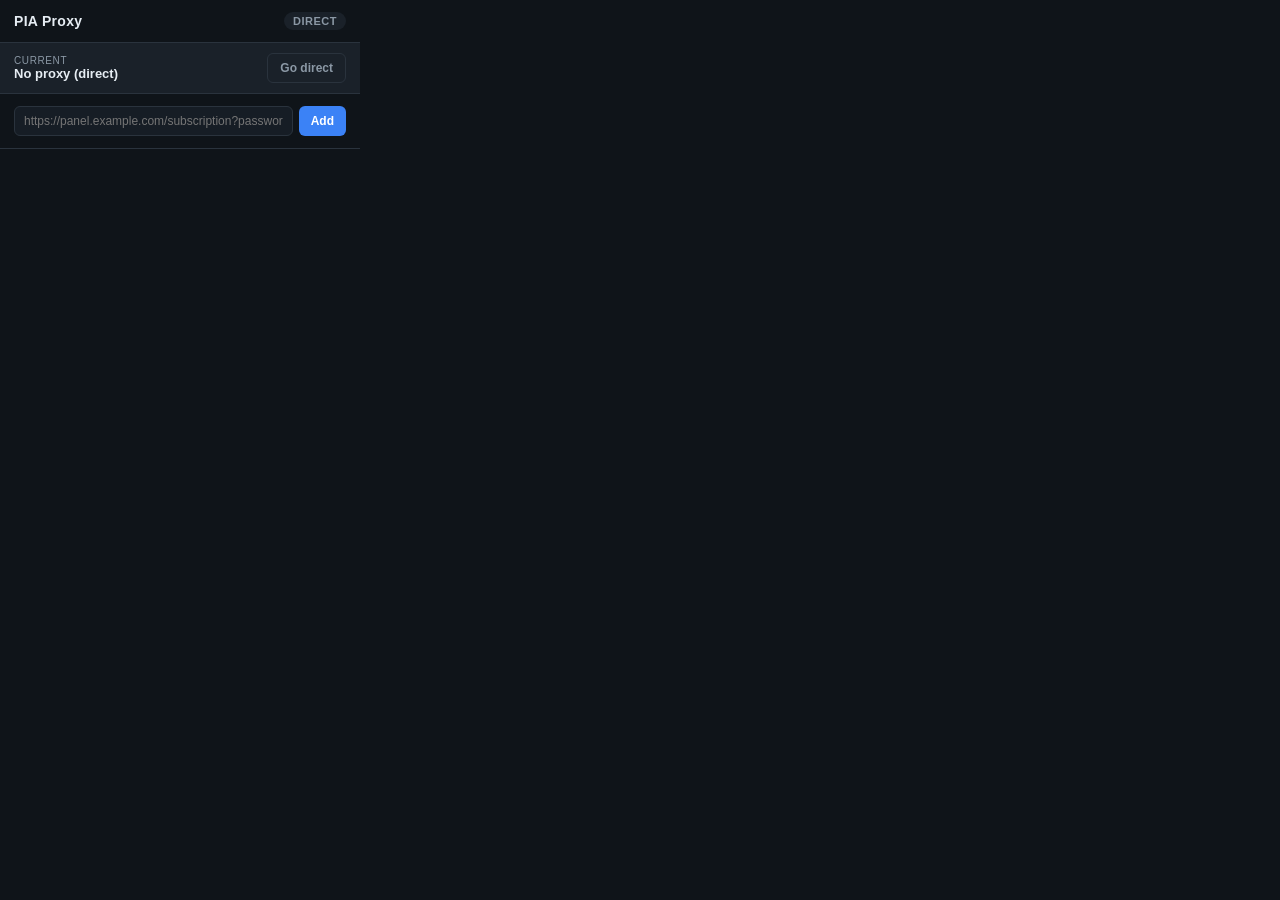
==== extension/popup.html @ bd8b4da4 "feat(extension): add Chrome extension to apply PIA proxies browser-wide A Manifest V3 extension that" ====
<!DOCTYPE html>
<html lang="en">
  <head>
    <meta charset="utf-8" />
    <meta name="viewport" content="width=device-width, initial-scale=1" />
    <link rel="stylesheet" href="popup.css" />
    <title>PIA Proxy Switcher</title>
  </head>
  <body>
    <header class="topbar">
      <h1>PIA Proxy</h1>
      <span id="status-pill" class="pill pill-direct">Direct</span>
    </header>

    <section class="active-bar">
      <div class="active-info">
        <span class="active-label">Current</span>
        <span id="active-name" class="active-name">No proxy (direct)</span>
      </div>
      <button id="btn-direct" class="btn btn-ghost" type="button">Go direct</button>
    </section>

    <section class="add-sub">
      <form id="add-form" autocomplete="off">
        <input
          id="sub-url"
          class="input"
          type="url"
          placeholder="https://panel.example.com/subscription?password=…"
          required
        />
        <button class="btn btn-primary" type="submit">Add</button>
      </form>
      <p id="add-error" class="error" hidden></p>
    </section>

    <section class="filter-row" id="filter-row" hidden>
      <input id="filter" class="input" type="search" placeholder="Filter proxies…" />
    </section>

    <main id="subs" class="subs"></main>

    <template id="sub-template">
      <div class="sub">
        <div class="sub-head">
          <div class="sub-meta">
            <span class="sub-host" data-host></span>
            <span class="sub-count" data-count></span>
          </div>
          <div class="sub-actions">
            <button class="btn btn-icon" data-act="refresh" title="Refresh">↻</button>
            <button class="btn btn-icon" data-act="remove" title="Remove">✕</button>
          </div>
        </div>
        <p class="sub-error error" data-error hidden></p>
        <ul class="proxy-list" data-list></ul>
      </div>
    </template>

    <template id="proxy-template">
      <li class="proxy" data-proxy>
        <button class="proxy-btn" type="button">
          <span class="proxy-name" data-name></span>
          <span class="proxy-endpoint" data-endpoint></span>
          <span class="check" data-check>✓</span>
        </button>
      </li>
    </template>

    <script type="module" src="popup.js"></script>
  </body>
</html>
---- extension/popup.css ----
:root {
  --bg: #0f1419;
  --bg-soft: #1a2129;
  --bg-row: #161d25;
  --border: #2a333d;
  --text: #e6edf3;
  --text-dim: #8b98a5;
  --accent: #3b82f6;
  --accent-soft: #1e3a5f;
  --green: #22c55e;
  --red: #ef4444;
}

* {
  box-sizing: border-box;
}

body {
  width: 360px;
  margin: 0;
  font-family: -apple-system, BlinkMacSystemFont, "Segoe UI", Roboto, sans-serif;
  font-size: 13px;
  background: var(--bg);
  color: var(--text);
}

.topbar {
  display: flex;
  align-items: center;
  justify-content: space-between;
  padding: 12px 14px;
  border-bottom: 1px solid var(--border);
}

.topbar h1 {
  margin: 0;
  font-size: 14px;
  font-weight: 600;
  letter-spacing: 0.3px;
}

.pill {
  font-size: 11px;
  font-weight: 600;
  padding: 3px 9px;
  border-radius: 999px;
  text-transform: uppercase;
  letter-spacing: 0.5px;
}

.pill-direct {
  background: var(--bg-soft);
  color: var(--text-dim);
}

.pill-active {
  background: var(--accent-soft);
  color: #93c5fd;
}

.active-bar {
  display: flex;
  align-items: center;
  justify-content: space-between;
  gap: 8px;
  padding: 10px 14px;
  background: var(--bg-soft);
  border-bottom: 1px solid var(--border);
}

.active-info {
  display: flex;
  flex-direction: column;
  min-width: 0;
}

.active-label {
  font-size: 10px;
  text-transform: uppercase;
  letter-spacing: 0.6px;
  color: var(--text-dim);
}

.active-name {
  font-weight: 600;
  white-space: nowrap;
  overflow: hidden;
  text-overflow: ellipsis;
}

.add-sub {
  padding: 12px 14px;
  border-bottom: 1px solid var(--border);
}

#add-form {
  display: flex;
  gap: 6px;
}

.input {
  flex: 1;
  min-width: 0;
  background: var(--bg-row);
  border: 1px solid var(--border);
  color: var(--text);
  border-radius: 6px;
  padding: 7px 9px;
  font-size: 12px;
  outline: none;
}

.input:focus {
  border-color: var(--accent);
}

.filter-row {
  padding: 10px 14px 0;
}

.btn {
  border: none;
  border-radius: 6px;
  cursor: pointer;
  font-size: 12px;
  font-weight: 600;
  padding: 7px 12px;
  color: var(--text);
}

.btn-primary {
  background: var(--accent);
  color: #fff;
}

.btn-primary:hover {
  background: #2f6fd0;
}

.btn-ghost {
  background: transparent;
  border: 1px solid var(--border);
  color: var(--text-dim);
  white-space: nowrap;
}

.btn-ghost:hover {
  color: var(--text);
  border-color: var(--text-dim);
}

.btn-icon {
  background: transparent;
  color: var(--text-dim);
  padding: 4px 7px;
  font-size: 13px;
}

.btn-icon:hover {
  color: var(--text);
}

.subs {
  max-height: 360px;
  overflow-y: auto;
}

.sub {
  border-bottom: 1px solid var(--border);
}

.sub-head {
  display: flex;
  align-items: center;
  justify-content: space-between;
  padding: 10px 14px 6px;
}

.sub-meta {
  display: flex;
  align-items: baseline;
  gap: 8px;
  min-width: 0;
}

.sub-host {
  font-weight: 600;
  font-size: 12px;
  white-space: nowrap;
  overflow: hidden;
  text-overflow: ellipsis;
}

.sub-count {
  font-size: 11px;
  color: var(--text-dim);
}

.proxy-list {
  list-style: none;
  margin: 0;
  padding: 0 8px 8px;
}

.proxy-btn {
  display: flex;
  align-items: center;
  gap: 8px;
  width: 100%;
  text-align: left;
  background: var(--bg-row);
  border: 1px solid transparent;
  border-radius: 6px;
  padding: 8px 10px;
  margin-top: 4px;
  color: var(--text);
  cursor: pointer;
}

.proxy-btn:hover {
  border-color: var(--border);
}

.proxy.selected .proxy-btn {
  border-color: var(--accent);
  background: var(--accent-soft);
}

.proxy-name {
  flex: 1;
  font-weight: 600;
  white-space: nowrap;
  overflow: hidden;
  text-overflow: ellipsis;
}

.proxy-endpoint {
  font-size: 11px;
  color: var(--text-dim);
  white-space: nowrap;
}

.check {
  color: var(--green);
  font-weight: 700;
  visibility: hidden;
}

.proxy.selected .check {
  visibility: visible;
}

.error {
  color: var(--red);
  font-size: 11px;
  margin: 8px 0 0;
}

.empty {
  padding: 24px 14px;
  text-align: center;
  color: var(--text-dim);
  font-size: 12px;
}
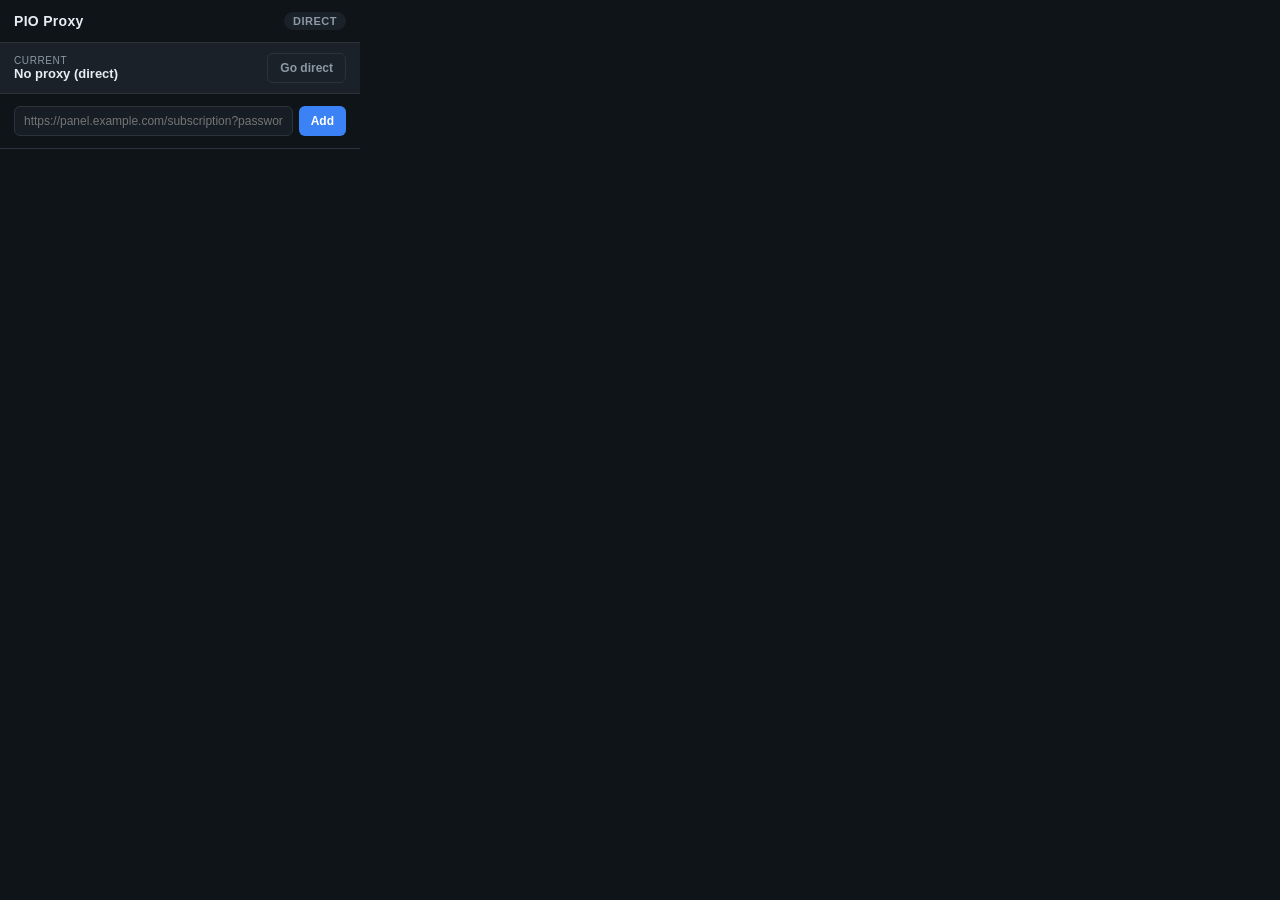
==== commit 1b3395d2: "refactor: rename project PIA → PIO (pia→pio) everywhere The project's display name is "Proxies In On" ====
--- a/extension/popup.html
+++ b/extension/popup.html
@@ -4,11 +4,11 @@
     <meta charset="utf-8" />
     <meta name="viewport" content="width=device-width, initial-scale=1" />
     <link rel="stylesheet" href="popup.css" />
-    <title>PIA Proxy Switcher</title>
+    <title>PIO Proxy Switcher</title>
   </head>
   <body>
     <header class="topbar">
-      <h1>PIA Proxy</h1>
+      <h1>PIO Proxy</h1>
       <span id="status-pill" class="pill pill-direct">Direct</span>
     </header>
 
@@ -61,7 +61,6 @@
       <li class="proxy" data-proxy>
         <button class="proxy-btn" type="button">
           <span class="proxy-name" data-name></span>
-          <span class="proxy-endpoint" data-endpoint></span>
           <span class="check" data-check>✓</span>
         </button>
       </li>
--- a/extension/popup.css
+++ b/extension/popup.css
@@ -234,12 +234,6 @@
   text-overflow: ellipsis;
 }
 
-.proxy-endpoint {
-  font-size: 11px;
-  color: var(--text-dim);
-  white-space: nowrap;
-}
-
 .check {
   color: var(--green);
   font-weight: 700;
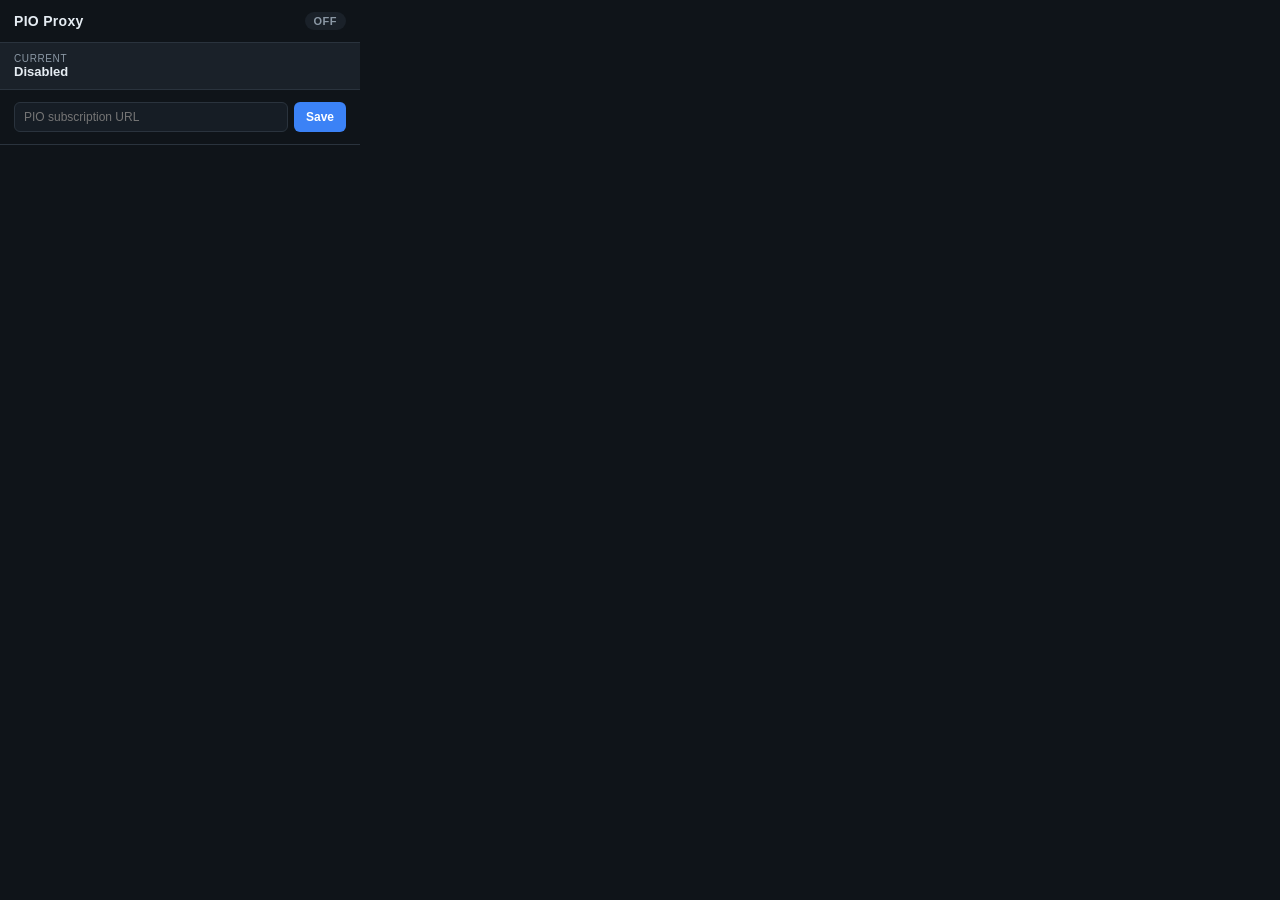
==== commit bae0d959: "feat(extension): toolbar badge + instant switching + single-subscription UI; packaging script & docs" ====
--- a/extension/popup.html
+++ b/extension/popup.html
@@ -9,53 +9,34 @@
   <body>
     <header class="topbar">
       <h1>PIO Proxy</h1>
-      <span id="status-pill" class="pill pill-direct">Direct</span>
+      <span id="status-pill" class="pill pill-direct">Off</span>
     </header>
 
+    <!-- Active state: which proxy is in effect, plus a one-click Disable. -->
     <section class="active-bar">
       <div class="active-info">
         <span class="active-label">Current</span>
-        <span id="active-name" class="active-name">No proxy (direct)</span>
+        <span id="active-name" class="active-name">Disabled</span>
       </div>
-      <button id="btn-direct" class="btn btn-ghost" type="button">Go direct</button>
+      <button id="btn-direct" class="btn btn-ghost" type="button" hidden>Disable</button>
     </section>
 
-    <section class="add-sub">
+    <!-- Single subscription URL: this field adds it, or replaces the existing one. -->
+    <section class="sub-form">
       <form id="add-form" autocomplete="off">
         <input
           id="sub-url"
           class="input"
           type="url"
-          placeholder="https://panel.example.com/subscription?password=…"
+          placeholder="PIO subscription URL"
           required
         />
-        <button class="btn btn-primary" type="submit">Add</button>
+        <button class="btn btn-primary" type="submit">Save</button>
       </form>
       <p id="add-error" class="error" hidden></p>
     </section>
 
-    <section class="filter-row" id="filter-row" hidden>
-      <input id="filter" class="input" type="search" placeholder="Filter proxies…" />
-    </section>
-
     <main id="subs" class="subs"></main>
-
-    <template id="sub-template">
-      <div class="sub">
-        <div class="sub-head">
-          <div class="sub-meta">
-            <span class="sub-host" data-host></span>
-            <span class="sub-count" data-count></span>
-          </div>
-          <div class="sub-actions">
-            <button class="btn btn-icon" data-act="refresh" title="Refresh">↻</button>
-            <button class="btn btn-icon" data-act="remove" title="Remove">✕</button>
-          </div>
-        </div>
-        <p class="sub-error error" data-error hidden></p>
-        <ul class="proxy-list" data-list></ul>
-      </div>
-    </template>
 
     <template id="proxy-template">
       <li class="proxy" data-proxy>
--- a/extension/popup.css
+++ b/extension/popup.css
@@ -88,7 +88,7 @@
   text-overflow: ellipsis;
 }
 
-.add-sub {
+.sub-form {
   padding: 12px 14px;
   border-bottom: 1px solid var(--border);
 }
@@ -112,10 +112,6 @@
 
 .input:focus {
   border-color: var(--accent);
-}
-
-.filter-row {
-  padding: 10px 14px 0;
 }
 
 .btn {
